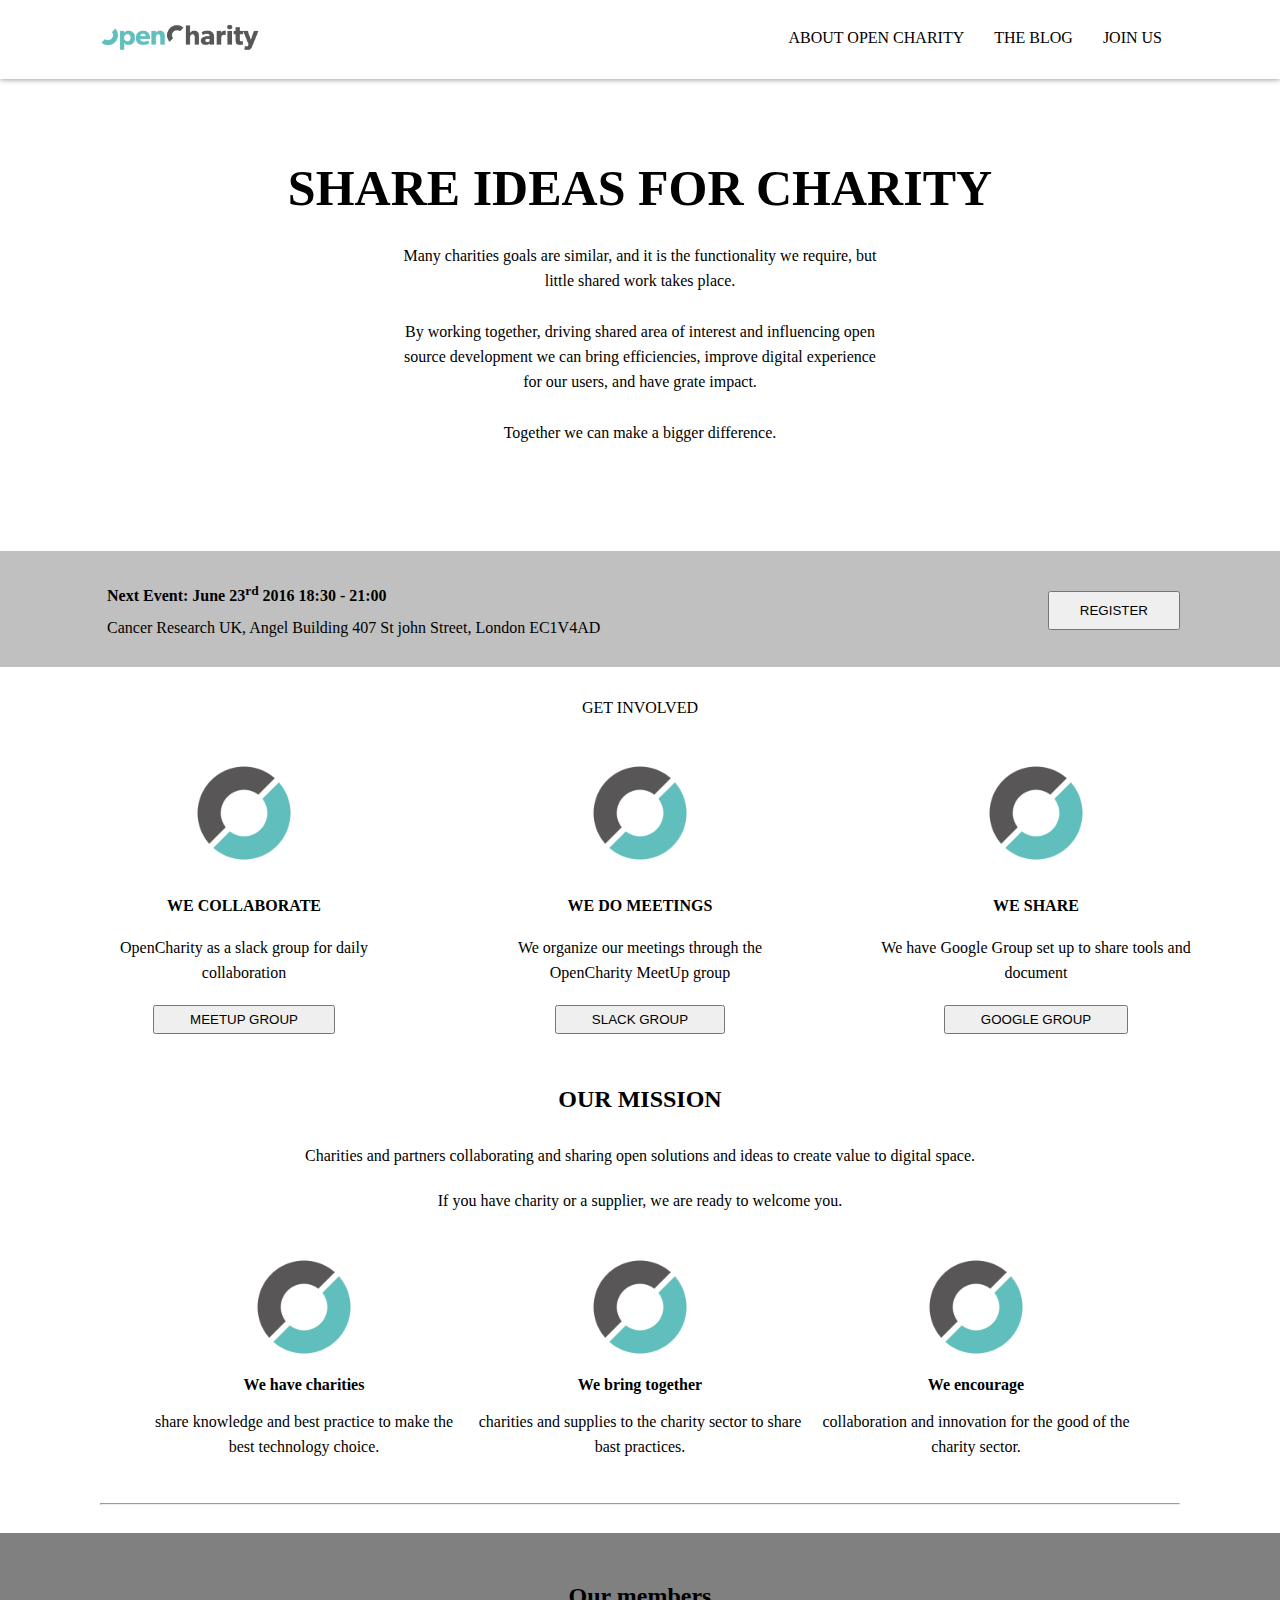
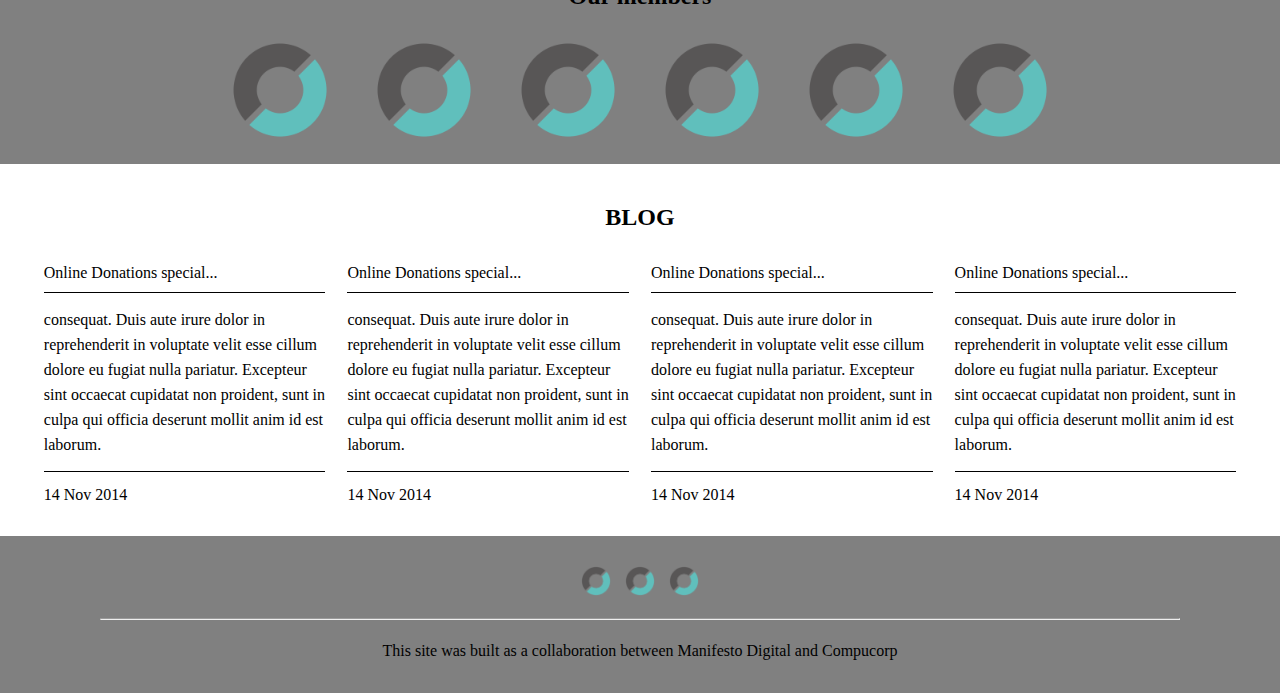
==== keep-index.html @ aa1132b9 "inital commit" ====
<!DOCTYPE html>
<html>
	<head>
		<title>Open Charity</title>
		<meta http-equiv="Content-Type" content="text/html; charset=utf-8" />
		<meta name="viewport" content="user-scalable=no, initial-scale=1.0, maximum-scale=1.0 minimal-ui" />
		<link rel="stylesheet" type="text/css" href="assets/css/structure.css">
		<link rel="stylesheet" type="text/css" href="assets/css/viewport.css">
	</head>
	
	<body>
		<div class="opencharity">
		
			<!-- #Header -->
				<header class="opencharity__header">
					<img src="assets/image/OpenCharity.png" class="opencharity__header__logo">
					<div class="opencharity__header__nav">
						<ul class="opencharity__header__nav__list">
							<li class="opencharity__header__nav__list__item">
								<a href="#" class="opencharity__header__nav__link">About open charity</a>
								<a href="#" class="opencharity__header__nav__link">The blog</a>
								<a href="#" class="opencharity__header__nav__link">Join Us</a>
							</li>
						</ul>
					</div>
				</header>
			<!-- #Header -->

			<!-- #Banner -->
				<div class="opencharity__banner">
					<h1 class="opencharity__banner__lead_text">Share ideas for charity</h1>
					<p class="opencharity__banner__sub_text">Many charities goals are similar, and it is the functionality we require, but little shared work takes place.</p>
					<p class="opencharity__banner__sub_text">By working together, driving shared area of interest and influencing open source development we can bring efficiencies, improve digital experience for our users, and have grate impact.</p>
					<p class="opencharity__banner__sub_text">Together we can make a bigger difference.</p>
				</div>
			<!-- #Banner -->

			<!-- #Call to action -->
				<div class="opencharity__call_to_action--event">
					<div class="opencharity__call_to_action--event__event_info">
						<p class="opencharity__call_to_action--event__event_info__time"><span>Next Event: </span>June 23<sup>rd</sup> 2016 18:30 - 21:00</p>
						<p class="opencharity__call_to_action--event__event_info__venue">Cancer Research UK, Angel Building 407 St john Street, London EC1V4AD</p>
					</div>
					<button class="opencharity__call_to_action--event__event_info__register_button">Register</button>		
				</div>
			<!-- #Call to action -->

			<!-- #Call to action -->
				<div class="opencharity__call_to_action--social">
					<p class="opencharity__call_to_action--social__title_text">Get involved</p>
					<div class="opencharity__call_to_action--social__col">
						<img class="opencharity__call_to_action--social__col__image" src="assets/image/OC-Mark.png">
						<h4 class="opencharity__call_to_action--social__col__lead__text">We collaborate</h4>
						<p class="opencharity__call_to_action--social__col__sub_text">OpenCharity as a slack group for daily collaboration</p>
						<button class="opencharity__call_to_action--social__col__button">Meetup group</button>
					</div>
					<div class="opencharity__call_to_action--social__col">
						<img class="opencharity__call_to_action--social__col__image" src="assets/image/OC-Mark.png">
						<h4 class="opencharity__call_to_action--social__col__lead__text">We do meetings</h4>
						<p class="opencharity__call_to_action--social__col__sub_text">We organize our meetings through the OpenCharity MeetUp group</p>	
						<button class="opencharity__call_to_action--social__col__button">Slack group</button>
					</div>					
					<div class="opencharity__call_to_action--social__col">
						<img class="opencharity__call_to_action--social__col__image" src="assets/image/OC-Mark.png">
						<h4 class="opencharity__call_to_action--social__col__lead__text">We share</h4>
						<p class="opencharity__call_to_action--social__col__sub_text">We have Google Group set up to share tools and document</p>	
						<button class="opencharity__call_to_action--social__col__button">Google group</button>
					</div>
				</div>
			<!-- #Call to action -->

			<!-- #Info -->
				<div class="opencharity__info--mission-info">
					<h2 class="opencharity__info--mission-info__lead_text">Our mission</h2>
					<p class="opencharity__info--mission-info__sub_text">Charities and partners collaborating and sharing open solutions and ideas to create value to digital space.</p>
					<p class="opencharity__info--mission-info__sub_text">If you have charity or a supplier, we are ready to welcome you.</p>
					
					<div class="opencharity__info--mission-info__col">
						<img class="opencharity__info--mission-info__col__image" src="assets/image/OC-Mark.png">
						<h4 class="opencharity__info--mission-info__col__lead_text">We have charities</h4>
						<p class="opencharity__info--mission-info__col__sub_text">share knowledge and best practice to make the best technology choice.</p>
					</div>					
					<div class="opencharity__info--mission-info__col">
						<img class="opencharity__info--mission-info__col__image" src="assets/image/OC-Mark.png">
						<h4 class="opencharity__info--mission-info__col__lead_text">We bring together</h4>
						<p class="opencharity__info--mission-info__col__sub_text">charities and supplies to the charity sector to share bast practices.</p>
					</div>					
					<div class="opencharity__info--mission-info__col">
						<img class="opencharity__info--mission-info__col__image" src="assets/image/OC-Mark.png">
						<h4 class="opencharity__info--mission-info__col__lead_text">We encourage</h4>
						<p class="opencharity__info--mission-info__col__sub_text">collaboration and innovation for the good of the charity sector.</p>
					</div>

					<hr class="opencharity__info--mission-info__bottom_line">
				</div>
			<!-- #Info -->

			<!-- #Slider -->
				<div class="opencharity__slider--member_slider">
					 <h2 class="opencharity__slider--member_slider__lead_text">Our members</h2>
					 <ul class="opencharity__slider--member_slider__list">
					 	<li class="opencharity__slider--member_slider__item">
					 		<a href="opencharity__slider--member_slider__link">
					 			<img class="opencharity__slider--member_slider__link__icon" src="assets/image/OC-Mark.png">
					 		</a>
					 	</li>
					 	<li class="opencharity__slider--member_slider__item">
					 		<a href="opencharity__slider--member_slider__link">
					 			<img class="opencharity__slider--member_slider__link__icon" src="assets/image/OC-Mark.png">
					 		</a>
					 	</li>
					 	<li class="opencharity__slider--member_slider__item">
					 		<a href="opencharity__slider--member_slider__link">
					 			<img class="opencharity__slider--member_slider__link__icon" src="assets/image/OC-Mark.png">
					 		</a>
					 	</li>
					 	<li class="opencharity__slider--member_slider__item">
					 		<a href="opencharity__slider--member_slider__link">
					 			<img class="opencharity__slider--member_slider__link__icon" src="assets/image/OC-Mark.png">
					 		</a>
					 	</li>
					 	<li class="opencharity__slider--member_slider__item">
					 		<a href="opencharity__slider--member_slider__link">
					 			<img class="opencharity__slider--member_slider__link__icon" src="assets/image/OC-Mark.png">
					 		</a>
					 	</li>
					 	<li class="opencharity__slider--member_slider__item">
					 		<a href="opencharity__slider--member_slider__link">
					 			<img class="opencharity__slider--member_slider__link__icon" src="assets/image/OC-Mark.png">
					 		</a>
					 	</li>
					 </ul>
				</div>
			<!-- #Slider -->

			<!-- #Slider -->
				<div class="opencharity__slider--blog_slider">
					<h2 class="opencharity__slider--blog_slider__lead_text">Blog</h2>
					<ul class="opencharity__slider--blog_slider__list">
						<li class="opencharity__slider--blog_slider__list__item">
							<p class="opencharity__slider--blog_slider__link">Online Donations special...</p>
							<p class="opencharity__slider--blog_slider__list__item__text">
								consequat. Duis aute irure dolor in reprehenderit in voluptate velit esse
								cillum dolore eu fugiat nulla pariatur. Excepteur sint occaecat cupidatat non
								proident, sunt in culpa qui officia deserunt mollit anim id est laborum.
							</p>
							<p class="opencharity__slider--blog_slider__list__item__time">14 Nov 2014</p>
						</li>
						<li class="opencharity__slider--blog_slider__list__item">
							<p class="opencharity__slider--blog_slider__link">Online Donations special...</p>
							<p class="opencharity__slider--blog_slider__list__item__text">
								consequat. Duis aute irure dolor in reprehenderit in voluptate velit esse
								cillum dolore eu fugiat nulla pariatur. Excepteur sint occaecat cupidatat non
								proident, sunt in culpa qui officia deserunt mollit anim id est laborum.
							</p>
							<p class="opencharity__slider--blog_slider__list__item__time">14 Nov 2014</p>
						</li>
						<li class="opencharity__slider--blog_slider__list__item">
							<p class="opencharity__slider--blog_slider__link">Online Donations special...</p>
							<p class="opencharity__slider--blog_slider__list__item__text">
								consequat. Duis aute irure dolor in reprehenderit in voluptate velit esse
								cillum dolore eu fugiat nulla pariatur. Excepteur sint occaecat cupidatat non
								proident, sunt in culpa qui officia deserunt mollit anim id est laborum.
							</p>
							<p class="opencharity__slider--blog_slider__list__item__time">14 Nov 2014</p>
						</li>
						<li class="opencharity__slider--blog_slider__list__item">
							<p class="opencharity__slider--blog_slider__link">Online Donations special...</p>
							<p class="opencharity__slider--blog_slider__list__item__text">
								consequat. Duis aute irure dolor in reprehenderit in voluptate velit esse
								cillum dolore eu fugiat nulla pariatur. Excepteur sint occaecat cupidatat non
								proident, sunt in culpa qui officia deserunt mollit anim id est laborum.
							</p>
							<p class="opencharity__slider--blog_slider__list__item__time">14 Nov 2014</p>
						</li>
					</ul>
				</div>
			<!-- #Slider -->

			<!-- #Footer-->
				<footer class="opencharity__footer">
					<div class="opencharity__footer__nav">
						<ul class="opencharity__footer__nav__list">
							<li class="opencharity__footer__nav__list__item">
								<a href="opencharity__footer__nav__link">
									<img class="opencharity__footer__nav__link__icon" src="assets/image/OC-Mark.png">
								</a>
							</li>
							<li class="opencharity__footer__nav__list__item">
								<a href="opencharity__footer__nav__link">
									<img class="opencharity__footer__nav__link__icon" src="assets/image/OC-Mark.png">
								</a>
							</li>
							<li class="opencharity__footer__nav__list__item">
								<a href="opencharity__footer__nav__link">
									<img class="opencharity__footer__nav__link__icon" src="assets/image/OC-Mark.png">
								</a>
							</li>
						</ul>
					</div>

					<hr class="opencharity__footer__line">

					<div class="opencharity__footer__trade_mark">
						<p class="opencharity__footer__trade_mark__text">This site was built as a collaboration between <span>Manifesto Digital</span> and <span>Compucorp</span></p>
					</div>
				</footer>
			<!-- #Footer-->

		</div>
	</body>
</html>
---- assets/css/structure.css ----
body {
	margin: 0px;
	padding: 0px;
}

ul {
	margin: 0px;
	padding: 0px;
	list-style: none
}

a {
	text-decoration: none;
}

h1,h2,h3,h4,h5,h6,p {
	margin: 0px;
}

p {
	line-height: 25px;
	text-align: left: 
}

.opencharity {
}

/* opencharity__header */
	.opencharity__header {
		padding: 19px 100px;
		box-shadow: 0px 0px 6px gray;
	}

	.opencharity__header__logo {
		width: 160px;
		padding: 0px;
		margin: 0px;
		display: inline-block
	}

	.opencharity__header__dropdown-icon {
		display: none;
		width: 40px;
	}

	.opencharity__header__nav {
		padding: 10px 0px;
		float: right;
		display: inline-block;
	}

	.opencharity__header__nav--mobile {
		display: none;
	}

	.opencharity__header__nav__list {
		/* background-color: gray; */
	}

	.opencharity__header__nav__list__item {
		margin: 0px;
		display: inline;
		padding: 5px;
	}

	.opencharity__header__nav__link {
		color: #000;
		text-transform: uppercase;
		padding: 13px;
	}

/* opencharity__header */

/* opencharity__banner */
	.opencharity__banner {
		margin: 0px;	
		height: auto;
		text-align: center;
		padding: 80px 30px;
		/* background-image: url('../../assets/image/bg.jpg'); */
		background-repeat: no-repeat;
	}

	.opencharity__banner__lead_text {
		text-transform: uppercase;
		font-size: 50px;
	}

	.opencharity__banner__sub_text {
		margin: 26px auto;
		width: 42%;
		display: block;
	}
/* opencharity__banner */


/* opencharity__call_to_action */

	.opencharity__call_to_action--event {
		background-color: #c0c0c0; /* rmove this */
		padding: 20px 100px;
	}

	.opencharity__call_to_action--event__event_info {
		display: inline-block
	}

	.opencharity__call_to_action--event__event_info__time {
		margin: 7px;
		font-weight: bold;
	}

	.opencharity__call_to_action--event__event_info__venue {
		margin: 7px;
	}

	.opencharity__call_to_action--event__event_info__register_button {
		display: inline-block;
		float: right;
		padding: 10px 30px;
		margin-top: 10px;
		text-transform: uppercase;
	}

	.opencharity__call_to_action--social {
		padding: 70px 100px;
		text-align: center;	
	}

	.opencharity__call_to_action--social__title_text {
		text-transform: uppercase;
	}

	.opencharity__call_to_action--social__col {
		display: inline-block;
		width: 30%;
		margin-top: 20px;
		padding: 4px;
		/* background-color: #f0f0f0; */
	}

	.opencharity__call_to_action--social__col__image {
		width: 100px;
	}

	.opencharity__call_to_action--social__col__lead__text {
		margin-top: 30px;
		text-transform: uppercase;
	}

	.opencharity__call_to_action--social__col__sub_text {
		padding: 20px 30px;
	}

	.opencharity__call_to_action--social__col__button {
		padding: 5px 35px;
		text-transform: uppercase;
	}

/* opencharity__call_to_action */


.opencharity__info--mission-info {
	text-align: center;
	padding: 20px 100px;
	/* background-color: gray; */
}

.opencharity__info--mission-info__lead_text {
	text-transform: uppercase;
	margin-bottom: 30px;
}

.opencharity__info--mission-info__sub_text {
	margin: 20px;
}

.opencharity__info--mission-info__col {
	display: inline-block;
	width: 30%;
	margin-top: 20px;
	padding: 4px;
}

.opencharity__info--mission-info__col__image {
	width: 100px;
}

.opencharity__info--mission-info__col__lead_text {
	padding: 15px;
}

.opencharity__info--mission-info__col__sub_text {
}

.opencharity__info--mission-info__bottom_line {
	margin-top: 40px;
}

.opencharity__slider--member_slider {
	text-align: center;
	padding: 20px 100px;
	background-color: gray;
}

.opencharity__slider--member_slider__lead_text {
	margin: 50px;
}

.opencharity__slider--member_slider__list {
	margin: 0px;
}

.opencharity__slider--member_slider__item {
	display: inline;
	margin: 40px;
}

.opencharity__slider--member_slider__link {
	display: inline;
}

.opencharity__slider--member_slider__link__icon {
	width: 100px;
}

/* opencharity__slider--blog_slider */

	.opencharity__slider--blog_slider {
		text-align: center;
		padding: 20px 0px;
	}

	.opencharity__slider--blog_slider__lead_text {
		text-transform: uppercase;
		margin: 20px;
	}

	.opencharity__slider--blog_slider__list {			
	}

	.opencharity__slider--blog_slider__link {
		margin-bottom: 7px;
	}

	.opencharity__slider--blog_slider__list__item {
		display: inline-block;
		width: 20%;
		margin: 10px;

	}

	li.opencharity__slider--blog_slider__list__item {
	    text-align: left;
	}

	.opencharity__slider--blog_slider__list__item__text {
		border-top: 1px solid;
		border-bottom: 1px solid;
		padding-bottom: 14px;
		padding-top: 14px;
	}

	.opencharity__slider--blog_slider__list__item__time {
		margin-top: 10px; 
	}


/* opencharity__slider--blog_slider */


/* opencharity__footer */

	.opencharity__footer{
		text-align: center;
		padding: 20px 100px;
		background-color: gray;
	}

	.opencharity__footer__nav {
		display: block;
		padding: 10px;
	}

	.opencharity__footer__nav__list {

	}

	.opencharity__footer__nav__list__item {
		display: inline;
		margin: 5px;
	}

	.opencharity__footer__nav__link {
	}

	.opencharity__footer__nav__link__icon {
		width: 30px;
	}

	.opencharity__footer__line {

	}

	.opencharity__footer__trade_mark {
		padding: 10px;
		display: block;
	}

/* opencharity__footer */
---- assets/css/viewport.css ----
/* body{
		background-color: red;
	} */


/* Extra exception screens */
@media screen and (max-width: 320px) {
	
	.opencharity__header__logo {
	 	margin-left: -30px;
	}
}


/* Small only  aka mobile*/
@media screen and (max-width: 39.9375em) {

	/* opencharity__header */
		.opencharity__header {
			height: 30px;
		}

		.opencharity__header__dropdown-icon {
			display: block;
			position: absolute;
			top: 17px;
			right: 27px;
		}

		.opencharity__header__nav {
			display: none
		}

		.opencharity__header__nav--mobile {
			/* display: block; */
			/* background-color: red; */
		}

		.opencharity__header__nav__list--mobile {
		}

		.opencharity__header__nav__list__item--mobile {
			padding: 16px;
			text-align: center;
			/* background-color: red; */
		}
	/* opencharity__header */

	/* opencharity__banner */
		
		.opencharity__banner {
			padding: 32px 30px;
		}

		.opencharity__banner__sub_text {
			width: 92%;
		}
	/* opencharity__banner */

	/* opencharity__call_to_action--event */
		
		.opencharity__call_to_action--event {
		    padding: 20px 21px;
		    text-align: center;
		}

		.opencharity__call_to_action--event__event_info__register_button {
		    margin-top: 30px;
		    float: none
		}
	/* opencharity__call_to_action--event */

	/* opencharity__call_to_action--social */

		.opencharity__call_to_action--social {
			padding: 32px 30px;
		}

		.opencharity__call_to_action--social__col {
			width: 100%;
		}
	/* opencharity__call_to_action--social */

	/* opencharity__slider--member_slider */
	
		.opencharity__info--mission-info {
		    padding: 20px 20px;
		}

		.opencharity__info--mission-info__lead_text {
		    text-transform: uppercase;
		    margin-top: 20px;
		    margin-bottom: 0px;
		}

		.opencharity__info--mission-info__col {
		 	width: 92%;
		}
	/* opencharity__call_to_action--social */

	/* opencharity__slider--member_slider */
	
		.opencharity__slider--member_slider__lead_text {
			margin: 20px;
		}

		.opencharity__slider--member_slider {
		    padding: 20px 15px;
		}

		.opencharity__slider--member_slider__item {
		    display: inline;
		    margin: 8px;
		}
	/* opencharity__slider--member_slider */

	/* opencharity__slider--blog_slider */

		.opencharity__slider--blog_slider__list__item {
		    width: 90%;
		}

		.opencharity__slider--blog_slider {
			padding: 20px 15px;
		}

		.opencharity__slider--blog_slider__list__item {
		    margin: 20px;
		}
	/* opencharity__slider--blog_slider */

	/* opencharity__footer */
	
		.opencharity__footer {
		    padding: 20px 33px;	 
		}
	/* opencharity__footer */

}


/* Medium and up*/
@media screen and (min-width: 40em) {}


/* Medium only aka ipad */
@media screen and (min-width: 40em) and (max-width: 63.9375em) {

	/* opencharity__header */
		.opencharity__header {
			padding: 20px 30px;
		}

		.opencharity__header__nav {
		}

		.opencharity__header__nav__list {
			padding: 0px;
		}

		.opencharity__header__nav__list__item {
			margin: 0px;
		}
	/* opencharity__header */

	/* opencharity__banner */

		.opencharity__banner {
			padding: 58px 35px;
		}

		.opencharity__banner__sub_text {
			width: 100%;
		}
	/* opencharity__banner */

	/* opencharity__call_to_action--event */
		
		.opencharity__call_to_action--event {
		    padding: 20px 21px;
		}

		.opencharity__call_to_action--event__event_info__register_button {
		    margin-top: 20px;
		}
	/* opencharity__call_to_action--event */

	/* opencharity__call_to_action--social */

		.opencharity__call_to_action--social {
			padding: 28px 0px;
		}

		.opencharity__call_to_action--social__title_text {
		    margin-bottom: 19px;
		}
	/* opencharity__call_to_action--social */

	/* opencharity__call_to_action--social */

		.opencharity__info--mission-info {
		    padding: 20px 20px;
		}

		.opencharity__info--mission-info__lead_text {
		    text-transform: uppercase;
		    margin-top: 20px;
		    margin-bottom: 0px;
		}

		.opencharity__info--mission-info__col {
		 	width: 30%;
		 	margin: 6px;
		 	margin-top: 40px;
		 	vertical-align: top;
		 	height: 237px;
		}

		.opencharity__info--mission-info__bottom_line {
		    margin-top: 10px;
		}
	/* opencharity__call_to_action--social */

	/* .opencharity__slider--member_slider */
		
		.opencharity__slider--member_slider {
		    padding: 20px 15px;
		}

		.opencharity__slider--member_slider__lead_text {
		    margin: 26px;
		}

		.opencharity__slider--member_slider__item {
		    display: inline;
		    margin: 10px;
		}
	/* .opencharity__slider--member_slider */

	/* opencharity__slider--blog_slider */

		.opencharity__slider--blog_slider__list__item {
		    display: inline-block;
		    width: 44%;
		    margin: 15px;
		}
	/* opencharity__slider--blog_slider */

}

/* Large and up  aka big ipad and laptops :(*/
@media screen and (min-width: 64em) {

	/* opencharity__banner */

		.opencharity__banner__sub_text {
			width: 40%;
		}
	/* opencharity__banner */

	/* opencharity__call_to_action--event */
		.opencharity__call_to_action--event__event_info__register_button {
		    margin-top: 20px;
		}
	/* opencharity__call_to_action--event */

	/* opencharity__call_to_action--social */

		.opencharity__call_to_action--social {
			padding: 28px 0px;
		}

		.opencharity__call_to_action--social__title_text {
		    margin-bottom: 19px;
		}
	/* opencharity__call_to_action--social */

	/* .opencharity__slider--member_slider */
		
		.opencharity__slider--member_slider {
		    padding: 20px 15px;
		}

		.opencharity__slider--member_slider__lead_text {
		    margin: 30px;
		}
		
		.opencharity__slider--member_slider__item {
		    margin: 20px;
		}
	/* .opencharity__slider--member_slider */

	/* opencharity__slider--blog_slider */
		.opencharity__slider--blog_slider__list__item {
		    display: inline-block;
		    width: 22%;
		    margin: 9px;
		}
	/* opencharity__slider--blog_slider */

}

/* Large only */
@media screen and (min-width: 64em) and (max-width: 74.9375em) {
		
		/* opencharity__banner */
			.opencharity__banner__sub_text {
				width: 80%;
			}
		/* opencharity__banner */
}
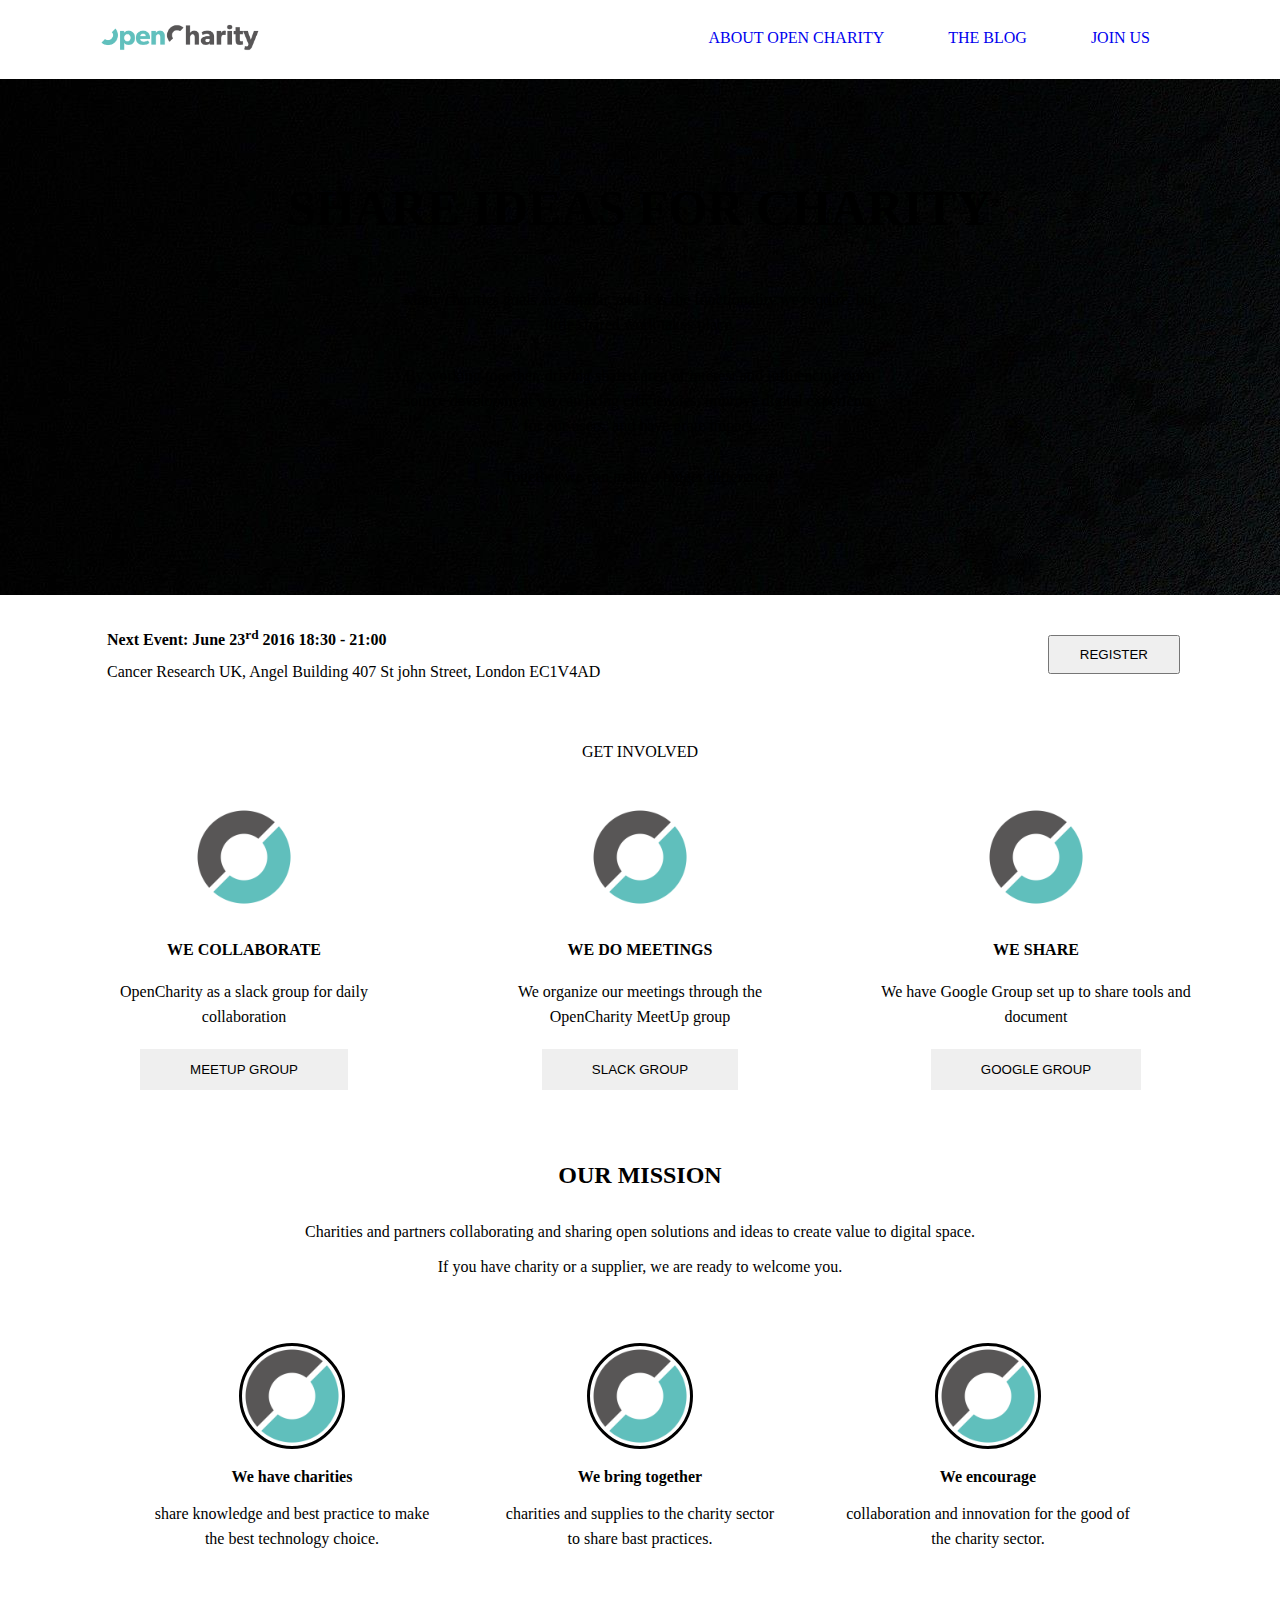
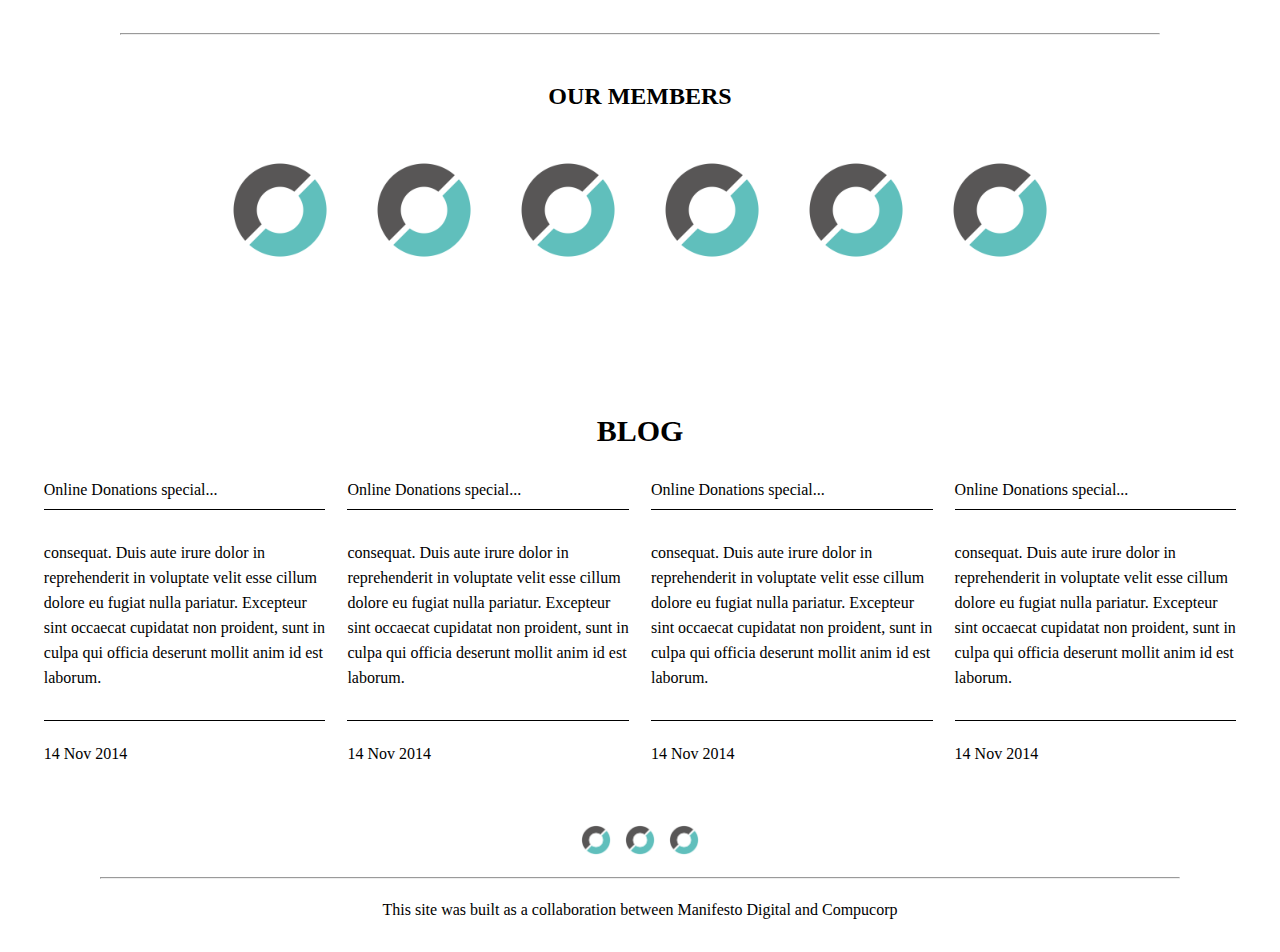
==== commit 7acd2968: "add scss" ====
--- a/keep-index.html
+++ b/keep-index.html
@@ -6,24 +6,51 @@
 		<meta name="viewport" content="user-scalable=no, initial-scale=1.0, maximum-scale=1.0 minimal-ui" />
 		<link rel="stylesheet" type="text/css" href="assets/css/structure.css">
 		<link rel="stylesheet" type="text/css" href="assets/css/viewport.css">
+		<link rel="stylesheet" type="text/css" href="assets/css/theme.css">
+
+
+		<script src="assets/js/lib/jquery-1.12.4.js"></script>
+		<script src="assets/js/lib/jquery-ui.js"></script>
+		<script src="assets/js/custom.js"></script>
 	</head>
 	
 	<body>
 		<div class="opencharity">
 		
 			<!-- #Header -->
-				<header class="opencharity__header">
+				<header class="opencharity__header ">
 					<img src="assets/image/OpenCharity.png" class="opencharity__header__logo">
+					
+					<img id="button" src="assets/image/OC-Mark.png" class="opencharity__header__dropdown-icon">
+
 					<div class="opencharity__header__nav">
 						<ul class="opencharity__header__nav__list">
 							<li class="opencharity__header__nav__list__item">
 								<a href="#" class="opencharity__header__nav__link">About open charity</a>
+							</li>
+							<li class="opencharity__header__nav__list__item">
 								<a href="#" class="opencharity__header__nav__link">The blog</a>
-								<a href="#" class="opencharity__header__nav__link">Join Us</a>
+							</li>
+							<li class="opencharity__header__nav__list__item">
+								<a href="#" class="opencharity__header__nav__link">Join us</a>
 							</li>
 						</ul>
 					</div>
 				</header>
+
+				<div class="opencharity__header__nav--mobile" id="effect">
+					<ul class="opencharity__header__nav__list--mobile">
+						<li class="opencharity__header__nav__list__item--mobile">
+							<a href="#" class="opencharity__header__nav__link--mobile">About open charity</a>
+						</li>
+						<li class="opencharity__header__nav__list__item--mobile">
+							<a href="#" class="opencharity__header__nav__link--mobile">The blog</a>
+						</li>
+						<li class="opencharity__header__nav__list__item--mobile">
+							<a href="#" class="opencharity__header__nav__link--mobile">Join Us</a>
+						</li>
+					</ul>
+				</div>
 			<!-- #Header -->
 
 			<!-- #Banner -->
@@ -75,20 +102,28 @@
 					<p class="opencharity__info--mission-info__sub_text">Charities and partners collaborating and sharing open solutions and ideas to create value to digital space.</p>
 					<p class="opencharity__info--mission-info__sub_text">If you have charity or a supplier, we are ready to welcome you.</p>
 					
-					<div class="opencharity__info--mission-info__col">
-						<img class="opencharity__info--mission-info__col__image" src="assets/image/OC-Mark.png">
-						<h4 class="opencharity__info--mission-info__col__lead_text">We have charities</h4>
-						<p class="opencharity__info--mission-info__col__sub_text">share knowledge and best practice to make the best technology choice.</p>
+					<div class="opencharity__info--mission-info__col--wrapper">
+						<div class="opencharity__info--mission-info__col">
+							<img class="opencharity__info--mission-info__col__image" src="assets/image/OC-Mark.png">
+							<h4 class="opencharity__info--mission-info__col__lead_text">We have charities</h4>
+							<p class="opencharity__info--mission-info__col__sub_text">share knowledge and best practice to make the best technology choice.</p>
+						</div>					
+					</div>
+						
+					<div class="opencharity__info--mission-info__col--wrapper">
+						<div class="opencharity__info--mission-info__col">
+							<img class="opencharity__info--mission-info__col__image" src="assets/image/OC-Mark.png">
+							<h4 class="opencharity__info--mission-info__col__lead_text">We bring together</h4>
+							<p class="opencharity__info--mission-info__col__sub_text">charities and supplies to the charity sector to share bast practices.</p>
+						</div>					
 					</div>					
-					<div class="opencharity__info--mission-info__col">
-						<img class="opencharity__info--mission-info__col__image" src="assets/image/OC-Mark.png">
-						<h4 class="opencharity__info--mission-info__col__lead_text">We bring together</h4>
-						<p class="opencharity__info--mission-info__col__sub_text">charities and supplies to the charity sector to share bast practices.</p>
-					</div>					
-					<div class="opencharity__info--mission-info__col">
-						<img class="opencharity__info--mission-info__col__image" src="assets/image/OC-Mark.png">
-						<h4 class="opencharity__info--mission-info__col__lead_text">We encourage</h4>
-						<p class="opencharity__info--mission-info__col__sub_text">collaboration and innovation for the good of the charity sector.</p>
+					
+					<div class="opencharity__info--mission-info__col--wrapper">
+						<div class="opencharity__info--mission-info__col">
+							<img class="opencharity__info--mission-info__col__image" src="assets/image/OC-Mark.png">
+							<h4 class="opencharity__info--mission-info__col__lead_text">We encourage</h4>
+							<p class="opencharity__info--mission-info__col__sub_text">collaboration and innovation for the good of the charity sector.</p>
+						</div>
 					</div>
 
 					<hr class="opencharity__info--mission-info__bottom_line">
@@ -207,6 +242,7 @@
 				</footer>
 			<!-- #Footer-->
 
+
 		</div>
 	</body>
 </html>--- a/assets/css/structure.css
+++ b/assets/css/structure.css
@@ -55,21 +55,18 @@
 	}
 
 	.opencharity__header__nav__list {
-		/* background-color: gray; */
 	}
 
 	.opencharity__header__nav__list__item {
 		margin: 0px;
 		display: inline;
-		padding: 5px;
+		padding: 0px;
 	}
 
 	.opencharity__header__nav__link {
-		color: #000;
-		text-transform: uppercase;
-		padding: 13px;
-	}
-
+		text-transform: uppercase;
+		padding: 13px 30px;
+	}
 /* opencharity__header */
 
 /* opencharity__banner */
@@ -78,13 +75,15 @@
 		height: auto;
 		text-align: center;
 		padding: 80px 30px;
-		/* background-image: url('../../assets/image/bg.jpg'); */
+		background-image: url('../../assets/image/bg.jpg');
 		background-repeat: no-repeat;
 	}
 
 	.opencharity__banner__lead_text {
 		text-transform: uppercase;
 		font-size: 50px;
+		margin-top: 20px;
+		margin-bottom: 50px;
 	}
 
 	.opencharity__banner__sub_text {
@@ -94,11 +93,9 @@
 	}
 /* opencharity__banner */
 
-
 /* opencharity__call_to_action */
 
 	.opencharity__call_to_action--event {
-		background-color: #c0c0c0; /* rmove this */
 		padding: 20px 100px;
 	}
 
@@ -137,7 +134,6 @@
 		width: 30%;
 		margin-top: 20px;
 		padding: 4px;
-		/* background-color: #f0f0f0; */
 	}
 
 	.opencharity__call_to_action--social__col__image {
@@ -154,76 +150,98 @@
 	}
 
 	.opencharity__call_to_action--social__col__button {
-		padding: 5px 35px;
-		text-transform: uppercase;
-	}
-
+		padding: 13px 50px;
+		text-transform: uppercase;
+		border: none;
+		border-radius: 0px;
+	}
 /* opencharity__call_to_action */
 
-
-.opencharity__info--mission-info {
-	text-align: center;
-	padding: 20px 100px;
-	/* background-color: gray; */
-}
-
-.opencharity__info--mission-info__lead_text {
-	text-transform: uppercase;
-	margin-bottom: 30px;
-}
-
-.opencharity__info--mission-info__sub_text {
-	margin: 20px;
-}
-
-.opencharity__info--mission-info__col {
-	display: inline-block;
-	width: 30%;
-	margin-top: 20px;
-	padding: 4px;
-}
-
-.opencharity__info--mission-info__col__image {
-	width: 100px;
-}
-
-.opencharity__info--mission-info__col__lead_text {
-	padding: 15px;
-}
-
-.opencharity__info--mission-info__col__sub_text {
-}
-
-.opencharity__info--mission-info__bottom_line {
-	margin-top: 40px;
-}
-
-.opencharity__slider--member_slider {
-	text-align: center;
-	padding: 20px 100px;
-	background-color: gray;
-}
-
-.opencharity__slider--member_slider__lead_text {
-	margin: 50px;
-}
-
-.opencharity__slider--member_slider__list {
-	margin: 0px;
-}
-
-.opencharity__slider--member_slider__item {
-	display: inline;
-	margin: 40px;
-}
-
-.opencharity__slider--member_slider__link {
-	display: inline;
-}
-
-.opencharity__slider--member_slider__link__icon {
-	width: 100px;
-}
+/* opencharity__info--mission-info */
+	.opencharity__info--mission-info {
+		text-align: center;
+		padding: 20px 100px;
+		/* background-color: gray; */
+	}
+
+	.opencharity__info--mission-info__lead_text {
+		margin-top: 20px;
+		text-transform: uppercase;
+		margin-bottom: 30px;
+	}
+
+	.opencharity__info--mission-info__sub_text {
+		margin: 10px;
+	}
+
+	.opencharity__info--mission-info__col--wrapper {
+	    display: inline-block;
+	    width: 30%;
+	    margin: 10px;
+	    margin-top: 60px;
+	    padding: 4px;
+	}
+
+
+	.opencharity__info--mission-info__col {
+		margin-top: 40px;
+		padding: 0px 20px;
+		height: 190px;
+		max-height: auto;
+		border-radius: 5px;
+	}
+
+	.opencharity__info--mission-info__col__image {
+		width: 100px;
+		margin-top: -50px;
+	    border: 3px solid;
+	    border-radius: 50%;
+	}
+
+	.opencharity__info--mission-info__col__lead_text {
+		padding: 15px;
+	}
+
+	.opencharity__info--mission-info__col__sub_text {
+	}
+
+	.opencharity__info--mission-info__bottom_line {
+		margin-top: 70px;
+		margin-left: 20px;
+		margin-right: 20px;
+	}
+/* opencharity__info--mission-info */
+
+/* opencharity__slider--member */
+
+	.opencharity__slider--member_slider {
+		text-align: center;
+		padding: 20px 100px;
+	}
+
+	.opencharity__slider--member_slider__lead_text {
+		margin-bottom: 50px;
+		text-transform: uppercase
+	}
+
+	.opencharity__slider--member_slider__list {
+		margin: 0px;
+		margin-bottom: 90px;
+	}
+
+	.opencharity__slider--member_slider__item {
+		display: inline;
+		margin: 40px;
+	}
+
+	.opencharity__slider--member_slider__link {
+		display: inline;
+	}
+
+	.opencharity__slider--member_slider__link__icon {
+		width: 100px;
+	}
+/* opencharity__slider--member */
 
 /* opencharity__slider--blog_slider */
 
@@ -235,6 +253,7 @@
 	.opencharity__slider--blog_slider__lead_text {
 		text-transform: uppercase;
 		margin: 20px;
+		font-size: 30px;
 	}
 
 	.opencharity__slider--blog_slider__list {			
@@ -258,24 +277,20 @@
 	.opencharity__slider--blog_slider__list__item__text {
 		border-top: 1px solid;
 		border-bottom: 1px solid;
-		padding-bottom: 14px;
-		padding-top: 14px;
+		padding-top: 30px;
+		padding-bottom: 30px;
 	}
 
 	.opencharity__slider--blog_slider__list__item__time {
-		margin-top: 10px; 
-	}
-
-
+		margin-top: 20px; 
+	}
 /* opencharity__slider--blog_slider */
 
-
 /* opencharity__footer */
 
 	.opencharity__footer{
 		text-align: center;
 		padding: 20px 100px;
-		background-color: gray;
 	}
 
 	.opencharity__footer__nav {
@@ -307,5 +322,4 @@
 		padding: 10px;
 		display: block;
 	}
-
 /* opencharity__footer */--- a/assets/css/viewport.css
+++ b/assets/css/viewport.css
@@ -82,7 +82,7 @@
 		}
 	/* opencharity__call_to_action--social */
 
-	/* opencharity__slider--member_slider */
+	/* opencharity__info--mission-info */
 	
 		.opencharity__info--mission-info {
 		    padding: 20px 20px;
@@ -94,10 +94,19 @@
 		    margin-bottom: 0px;
 		}
 
+		.opencharity__info--mission-info__col--wrapper {
+		 	width: 92%;
+		}
+
 		.opencharity__info--mission-info__col {
-		 	width: 92%;
-		}
-	/* opencharity__call_to_action--social */
+		 	margin-top: 10px;
+		}
+
+		.opencharity__info--mission-info__bottom_line {
+			margin: 10px;
+		}
+
+	/* opencharity__info--mission-info */
 
 	/* opencharity__slider--member_slider */
 	
@@ -197,7 +206,7 @@
 		}
 	/* opencharity__call_to_action--social */
 
-	/* opencharity__call_to_action--social */
+	/* opencharity__info--mission-info */
 
 		.opencharity__info--mission-info {
 		    padding: 20px 20px;
@@ -209,18 +218,19 @@
 		    margin-bottom: 0px;
 		}
 
-		.opencharity__info--mission-info__col {
+		.opencharity__info--mission-info__col--wrapper {
 		 	width: 30%;
 		 	margin: 6px;
 		 	margin-top: 40px;
 		 	vertical-align: top;
-		 	height: 237px;
+		 	height: 200px;
 		}
 
 		.opencharity__info--mission-info__bottom_line {
 		    margin-top: 10px;
 		}
-	/* opencharity__call_to_action--social */
+
+	/* opencharity__info--mission-info */
 
 	/* .opencharity__slider--member_slider */
 		
@@ -281,14 +291,19 @@
 		.opencharity__slider--member_slider {
 		    padding: 20px 15px;
 		}
-
-		.opencharity__slider--member_slider__lead_text {
-		    margin: 30px;
-		}
 		
 		.opencharity__slider--member_slider__item {
 		    margin: 20px;
 		}
+
+		.opencharity__info--mission-info__col--wrapper {
+		 	width: 30%;
+		 	margin: 6px;
+		 	margin-top: 60px;
+		 	vertical-align: top;
+		 	height: 200px;
+		}
+
 	/* .opencharity__slider--member_slider */
 
 	/* opencharity__slider--blog_slider */
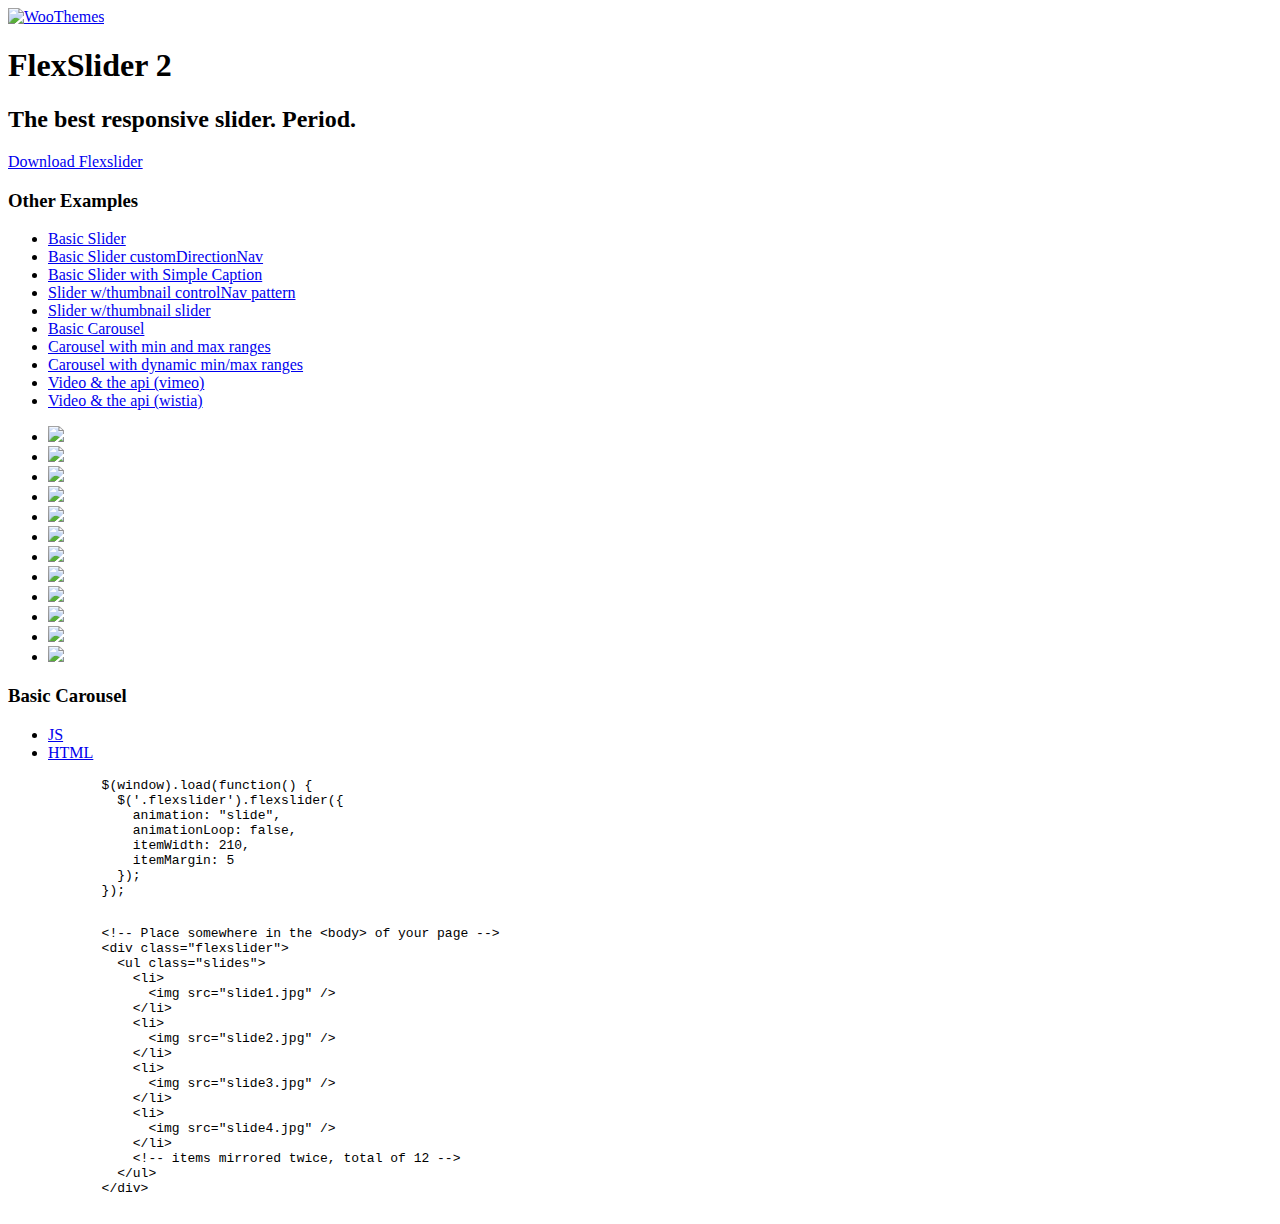
==== commit e3fac429: "complete opencharity website" ====
--- a/keep-index.html
+++ b/keep-index.html
@@ -1,248 +1,173 @@
 <!DOCTYPE html>
-<html>
-	<head>
-		<title>Open Charity</title>
-		<meta http-equiv="Content-Type" content="text/html; charset=utf-8" />
-		<meta name="viewport" content="user-scalable=no, initial-scale=1.0, maximum-scale=1.0 minimal-ui" />
-		<link rel="stylesheet" type="text/css" href="assets/css/structure.css">
-		<link rel="stylesheet" type="text/css" href="assets/css/viewport.css">
-		<link rel="stylesheet" type="text/css" href="assets/css/theme.css">
+<html class="no-js" lang="en">
+<head>
+  <meta content="charset=utf-8">
+  <title>FlexSlider 2</title>
+  <meta name="viewport" content="width=device-width, initial-scale=1.0, maximum-scale=1.0, user-scalable=0">
+
+  <!-- Syntax Highlighter -->
+  <link href="assets/shCore.css" rel="stylesheet" type="text/css" />
+  <link href="assets/shThemeDefault.css" rel="stylesheet" type="text/css" />
+  <!-- Demo CSS -->
+  <link rel="stylesheet" href="assets/demo.css" type="text/css" media="screen" />
+  <link rel="stylesheet" href="assets/flexsider.css" type="text/css" media="screen" />
+
+  <!-- Modernizr -->
+  <script src="assets/js/modernizr.js"></script>
+
+</head>
+<body class="loading">
+
+  <div id="container" class="cf">
+    <header role="navigation">
+      <a class="logo" href="http://www.woothemes.com" title="WooThemes">
+        <img src="images/logo.png" alt="WooThemes" />
+    </a>
+      <h1>FlexSlider 2</h1>
+      <h2>The best responsive slider. Period.</h2>
+      <a class="button green" href="https://github.com/woothemes/FlexSlider/zipball/master">Download Flexslider</a>
+      <h3 class="header-nav">Other Examples</h3>
+      <nav>
+        <ul>
+          <li><a href="index.html">Basic Slider</a></li>
+          <li><a href="basic-slider-with-custom-direction-nav.html">Basic Slider customDirectionNav</a></li>
+          <li><a href="basic-slider-with-caption.html">Basic Slider with Simple Caption</a></li>
+          <li><a href="thumbnail-controlnav.html">Slider w/thumbnail controlNav pattern</a></li>
+          <li><a href="thumbnail-slider.html">Slider w/thumbnail slider</a></li>
+          <li class="active"><a href="basic-carousel.html">Basic Carousel</a></li>
+          <li><a href="carousel-min-max.html">Carousel with min and max ranges</a></li>
+          <li><a href="dynamic-carousel-min-max.html">Carousel with dynamic min/max ranges</a></li>
+          <li><a href="video.html">Video & the api (vimeo)</a></li>
+          <li><a href="video-wistia.html">Video & the api (wistia)</a></li>
+        </ul>
+      </nav>
+    </header>
+
+  <div id="main" role="main">
+      <section class="sider">
+        <div class="flexslider carousel">
+          <ul class="slides">
+            <li>
+              <img src="images/kitchen_adventurer_cheesecake_brownie.jpg" />
+            </li>
+            <li>
+              <img src="images/kitchen_adventurer_lemon.jpg" />
+            </li>
+            <li>
+              <img src="images/kitchen_adventurer_donut.jpg" />
+            </li>
+            <li>
+              <img src="images/kitchen_adventurer_caramel.jpg" />
+            </li>
+            <li>
+              <img src="images/kitchen_adventurer_cheesecake_brownie.jpg" />
+            </li>
+            <li>
+              <img src="images/kitchen_adventurer_lemon.jpg" />
+            </li>
+            <li>
+              <img src="images/kitchen_adventurer_donut.jpg" />
+            </li>
+            <li>
+              <img src="images/kitchen_adventurer_caramel.jpg" />
+            </li>
+            <li>
+              <img src="images/kitchen_adventurer_cheesecake_brownie.jpg" />
+            </li>
+            <li>
+              <img src="images/kitchen_adventurer_lemon.jpg" />
+            </li>
+            <li>
+              <img src="images/kitchen_adventurer_donut.jpg" />
+            </li>
+            <li>
+              <img src="images/kitchen_adventurer_caramel.jpg" />
+            </li>
+          </ul>
+        </div>
+      </section>
+      <aside>
+        <div class="cf">
+          <h3>Basic Carousel</h3>
+          <ul class="toggle cf">
+            <li class="js"><a href="#view-js">JS</a></li>
+            <li class="html"><a href="#view-html">HTML</a></li>
+          </ul>
+        </div>
+        <div id="view-js" class="code">
+          <pre class="brush: js; toolbar: false; gutter: false;">
+            $(window).load(function() {
+              $('.flexslider').flexslider({
+                animation: "slide",
+                animationLoop: false,
+                itemWidth: 210,
+                itemMargin: 5
+              });
+            });
+          </pre>
+        </div>
+        <div id="view-html" class="code">
+          <pre class="brush: xml; toolbar: false; gutter: false;">
+            &lt;!-- Place somewhere in the &lt;body&gt; of your page -->
+            &lt;div class="flexslider">
+              &lt;ul class="slides">
+                &lt;li>
+                  &lt;img src="slide1.jpg" />
+                &lt;/li>
+                &lt;li>
+                  &lt;img src="slide2.jpg" />
+                &lt;/li>
+                &lt;li>
+                  &lt;img src="slide3.jpg" />
+                &lt;/li>
+                &lt;li>
+                  &lt;img src="slide4.jpg" />
+                &lt;/li>
+                &lt;!-- items mirrored twice, total of 12 -->
+              &lt;/ul>
+            &lt;/div>
+          </pre>
+        </div>
+      </aside>
+    </div>
+
+  </div>
+
+  <!-- jQuery -->
+  <script src="http://ajax.googleapis.com/ajax/libs/jquery/1/jquery.min.js"></script>
+  <script>window.jQuery || document.write('<script src="js/libs/jquery-1.7.min.js">\x3C/script>')</script>
+
+  <!-- FlexSlider -->
+  <script defer src="assets/jquery.flexslider.js"></script>
+
+  <script type="text/javascript">
+    $(function(){
+      SyntaxHighlighter.all();
+    });
+    $(window).load(function(){
+      $('.flexslider').flexslider({
+        animation: "slide",
+        animationLoop: false,
+        itemWidth: 210,
+        itemMargin: 5,
+        pausePlay: true,
+        start: function(slider){
+          $('body').removeClass('loading');
+        }
+      });
+    });
+  </script>
 
 
-		<script src="assets/js/lib/jquery-1.12.4.js"></script>
-		<script src="assets/js/lib/jquery-ui.js"></script>
-		<script src="assets/js/custom.js"></script>
-	</head>
-	
-	<body>
-		<div class="opencharity">
-		
-			<!-- #Header -->
-				<header class="opencharity__header ">
-					<img src="assets/image/OpenCharity.png" class="opencharity__header__logo">
-					
-					<img id="button" src="assets/image/OC-Mark.png" class="opencharity__header__dropdown-icon">
+  <!-- Syntax Highlighter -->
+  <script type="text/javascript" src="assts/js/shCore.js"></script>
+  <script type="text/javascript" src="js/shBrushXml.js"></script>
+  <script type="text/javascript" src="js/shBrushJScript.js"></script>
 
-					<div class="opencharity__header__nav">
-						<ul class="opencharity__header__nav__list">
-							<li class="opencharity__header__nav__list__item">
-								<a href="#" class="opencharity__header__nav__link">About open charity</a>
-							</li>
-							<li class="opencharity__header__nav__list__item">
-								<a href="#" class="opencharity__header__nav__link">The blog</a>
-							</li>
-							<li class="opencharity__header__nav__list__item">
-								<a href="#" class="opencharity__header__nav__link">Join us</a>
-							</li>
-						</ul>
-					</div>
-				</header>
+  <!-- Optional FlexSlider Additions -->
+  <script src="js/jquery.easing.js"></script>
+  <script src="js/jquery.mousewheel.js"></script>
+  <script defer src="js/demo.js"></script>
 
-				<div class="opencharity__header__nav--mobile" id="effect">
-					<ul class="opencharity__header__nav__list--mobile">
-						<li class="opencharity__header__nav__list__item--mobile">
-							<a href="#" class="opencharity__header__nav__link--mobile">About open charity</a>
-						</li>
-						<li class="opencharity__header__nav__list__item--mobile">
-							<a href="#" class="opencharity__header__nav__link--mobile">The blog</a>
-						</li>
-						<li class="opencharity__header__nav__list__item--mobile">
-							<a href="#" class="opencharity__header__nav__link--mobile">Join Us</a>
-						</li>
-					</ul>
-				</div>
-			<!-- #Header -->
-
-			<!-- #Banner -->
-				<div class="opencharity__banner">
-					<h1 class="opencharity__banner__lead_text">Share ideas for charity</h1>
-					<p class="opencharity__banner__sub_text">Many charities goals are similar, and it is the functionality we require, but little shared work takes place.</p>
-					<p class="opencharity__banner__sub_text">By working together, driving shared area of interest and influencing open source development we can bring efficiencies, improve digital experience for our users, and have grate impact.</p>
-					<p class="opencharity__banner__sub_text">Together we can make a bigger difference.</p>
-				</div>
-			<!-- #Banner -->
-
-			<!-- #Call to action -->
-				<div class="opencharity__call_to_action--event">
-					<div class="opencharity__call_to_action--event__event_info">
-						<p class="opencharity__call_to_action--event__event_info__time"><span>Next Event: </span>June 23<sup>rd</sup> 2016 18:30 - 21:00</p>
-						<p class="opencharity__call_to_action--event__event_info__venue">Cancer Research UK, Angel Building 407 St john Street, London EC1V4AD</p>
-					</div>
-					<button class="opencharity__call_to_action--event__event_info__register_button">Register</button>		
-				</div>
-			<!-- #Call to action -->
-
-			<!-- #Call to action -->
-				<div class="opencharity__call_to_action--social">
-					<p class="opencharity__call_to_action--social__title_text">Get involved</p>
-					<div class="opencharity__call_to_action--social__col">
-						<img class="opencharity__call_to_action--social__col__image" src="assets/image/OC-Mark.png">
-						<h4 class="opencharity__call_to_action--social__col__lead__text">We collaborate</h4>
-						<p class="opencharity__call_to_action--social__col__sub_text">OpenCharity as a slack group for daily collaboration</p>
-						<button class="opencharity__call_to_action--social__col__button">Meetup group</button>
-					</div>
-					<div class="opencharity__call_to_action--social__col">
-						<img class="opencharity__call_to_action--social__col__image" src="assets/image/OC-Mark.png">
-						<h4 class="opencharity__call_to_action--social__col__lead__text">We do meetings</h4>
-						<p class="opencharity__call_to_action--social__col__sub_text">We organize our meetings through the OpenCharity MeetUp group</p>	
-						<button class="opencharity__call_to_action--social__col__button">Slack group</button>
-					</div>					
-					<div class="opencharity__call_to_action--social__col">
-						<img class="opencharity__call_to_action--social__col__image" src="assets/image/OC-Mark.png">
-						<h4 class="opencharity__call_to_action--social__col__lead__text">We share</h4>
-						<p class="opencharity__call_to_action--social__col__sub_text">We have Google Group set up to share tools and document</p>	
-						<button class="opencharity__call_to_action--social__col__button">Google group</button>
-					</div>
-				</div>
-			<!-- #Call to action -->
-
-			<!-- #Info -->
-				<div class="opencharity__info--mission-info">
-					<h2 class="opencharity__info--mission-info__lead_text">Our mission</h2>
-					<p class="opencharity__info--mission-info__sub_text">Charities and partners collaborating and sharing open solutions and ideas to create value to digital space.</p>
-					<p class="opencharity__info--mission-info__sub_text">If you have charity or a supplier, we are ready to welcome you.</p>
-					
-					<div class="opencharity__info--mission-info__col--wrapper">
-						<div class="opencharity__info--mission-info__col">
-							<img class="opencharity__info--mission-info__col__image" src="assets/image/OC-Mark.png">
-							<h4 class="opencharity__info--mission-info__col__lead_text">We have charities</h4>
-							<p class="opencharity__info--mission-info__col__sub_text">share knowledge and best practice to make the best technology choice.</p>
-						</div>					
-					</div>
-						
-					<div class="opencharity__info--mission-info__col--wrapper">
-						<div class="opencharity__info--mission-info__col">
-							<img class="opencharity__info--mission-info__col__image" src="assets/image/OC-Mark.png">
-							<h4 class="opencharity__info--mission-info__col__lead_text">We bring together</h4>
-							<p class="opencharity__info--mission-info__col__sub_text">charities and supplies to the charity sector to share bast practices.</p>
-						</div>					
-					</div>					
-					
-					<div class="opencharity__info--mission-info__col--wrapper">
-						<div class="opencharity__info--mission-info__col">
-							<img class="opencharity__info--mission-info__col__image" src="assets/image/OC-Mark.png">
-							<h4 class="opencharity__info--mission-info__col__lead_text">We encourage</h4>
-							<p class="opencharity__info--mission-info__col__sub_text">collaboration and innovation for the good of the charity sector.</p>
-						</div>
-					</div>
-
-					<hr class="opencharity__info--mission-info__bottom_line">
-				</div>
-			<!-- #Info -->
-
-			<!-- #Slider -->
-				<div class="opencharity__slider--member_slider">
-					 <h2 class="opencharity__slider--member_slider__lead_text">Our members</h2>
-					 <ul class="opencharity__slider--member_slider__list">
-					 	<li class="opencharity__slider--member_slider__item">
-					 		<a href="opencharity__slider--member_slider__link">
-					 			<img class="opencharity__slider--member_slider__link__icon" src="assets/image/OC-Mark.png">
-					 		</a>
-					 	</li>
-					 	<li class="opencharity__slider--member_slider__item">
-					 		<a href="opencharity__slider--member_slider__link">
-					 			<img class="opencharity__slider--member_slider__link__icon" src="assets/image/OC-Mark.png">
-					 		</a>
-					 	</li>
-					 	<li class="opencharity__slider--member_slider__item">
-					 		<a href="opencharity__slider--member_slider__link">
-					 			<img class="opencharity__slider--member_slider__link__icon" src="assets/image/OC-Mark.png">
-					 		</a>
-					 	</li>
-					 	<li class="opencharity__slider--member_slider__item">
-					 		<a href="opencharity__slider--member_slider__link">
-					 			<img class="opencharity__slider--member_slider__link__icon" src="assets/image/OC-Mark.png">
-					 		</a>
-					 	</li>
-					 	<li class="opencharity__slider--member_slider__item">
-					 		<a href="opencharity__slider--member_slider__link">
-					 			<img class="opencharity__slider--member_slider__link__icon" src="assets/image/OC-Mark.png">
-					 		</a>
-					 	</li>
-					 	<li class="opencharity__slider--member_slider__item">
-					 		<a href="opencharity__slider--member_slider__link">
-					 			<img class="opencharity__slider--member_slider__link__icon" src="assets/image/OC-Mark.png">
-					 		</a>
-					 	</li>
-					 </ul>
-				</div>
-			<!-- #Slider -->
-
-			<!-- #Slider -->
-				<div class="opencharity__slider--blog_slider">
-					<h2 class="opencharity__slider--blog_slider__lead_text">Blog</h2>
-					<ul class="opencharity__slider--blog_slider__list">
-						<li class="opencharity__slider--blog_slider__list__item">
-							<p class="opencharity__slider--blog_slider__link">Online Donations special...</p>
-							<p class="opencharity__slider--blog_slider__list__item__text">
-								consequat. Duis aute irure dolor in reprehenderit in voluptate velit esse
-								cillum dolore eu fugiat nulla pariatur. Excepteur sint occaecat cupidatat non
-								proident, sunt in culpa qui officia deserunt mollit anim id est laborum.
-							</p>
-							<p class="opencharity__slider--blog_slider__list__item__time">14 Nov 2014</p>
-						</li>
-						<li class="opencharity__slider--blog_slider__list__item">
-							<p class="opencharity__slider--blog_slider__link">Online Donations special...</p>
-							<p class="opencharity__slider--blog_slider__list__item__text">
-								consequat. Duis aute irure dolor in reprehenderit in voluptate velit esse
-								cillum dolore eu fugiat nulla pariatur. Excepteur sint occaecat cupidatat non
-								proident, sunt in culpa qui officia deserunt mollit anim id est laborum.
-							</p>
-							<p class="opencharity__slider--blog_slider__list__item__time">14 Nov 2014</p>
-						</li>
-						<li class="opencharity__slider--blog_slider__list__item">
-							<p class="opencharity__slider--blog_slider__link">Online Donations special...</p>
-							<p class="opencharity__slider--blog_slider__list__item__text">
-								consequat. Duis aute irure dolor in reprehenderit in voluptate velit esse
-								cillum dolore eu fugiat nulla pariatur. Excepteur sint occaecat cupidatat non
-								proident, sunt in culpa qui officia deserunt mollit anim id est laborum.
-							</p>
-							<p class="opencharity__slider--blog_slider__list__item__time">14 Nov 2014</p>
-						</li>
-						<li class="opencharity__slider--blog_slider__list__item">
-							<p class="opencharity__slider--blog_slider__link">Online Donations special...</p>
-							<p class="opencharity__slider--blog_slider__list__item__text">
-								consequat. Duis aute irure dolor in reprehenderit in voluptate velit esse
-								cillum dolore eu fugiat nulla pariatur. Excepteur sint occaecat cupidatat non
-								proident, sunt in culpa qui officia deserunt mollit anim id est laborum.
-							</p>
-							<p class="opencharity__slider--blog_slider__list__item__time">14 Nov 2014</p>
-						</li>
-					</ul>
-				</div>
-			<!-- #Slider -->
-
-			<!-- #Footer-->
-				<footer class="opencharity__footer">
-					<div class="opencharity__footer__nav">
-						<ul class="opencharity__footer__nav__list">
-							<li class="opencharity__footer__nav__list__item">
-								<a href="opencharity__footer__nav__link">
-									<img class="opencharity__footer__nav__link__icon" src="assets/image/OC-Mark.png">
-								</a>
-							</li>
-							<li class="opencharity__footer__nav__list__item">
-								<a href="opencharity__footer__nav__link">
-									<img class="opencharity__footer__nav__link__icon" src="assets/image/OC-Mark.png">
-								</a>
-							</li>
-							<li class="opencharity__footer__nav__list__item">
-								<a href="opencharity__footer__nav__link">
-									<img class="opencharity__footer__nav__link__icon" src="assets/image/OC-Mark.png">
-								</a>
-							</li>
-						</ul>
-					</div>
-
-					<hr class="opencharity__footer__line">
-
-					<div class="opencharity__footer__trade_mark">
-						<p class="opencharity__footer__trade_mark__text">This site was built as a collaboration between <span>Manifesto Digital</span> and <span>Compucorp</span></p>
-					</div>
-				</footer>
-			<!-- #Footer-->
-
-
-		</div>
-	</body>
+</body>
 </html>